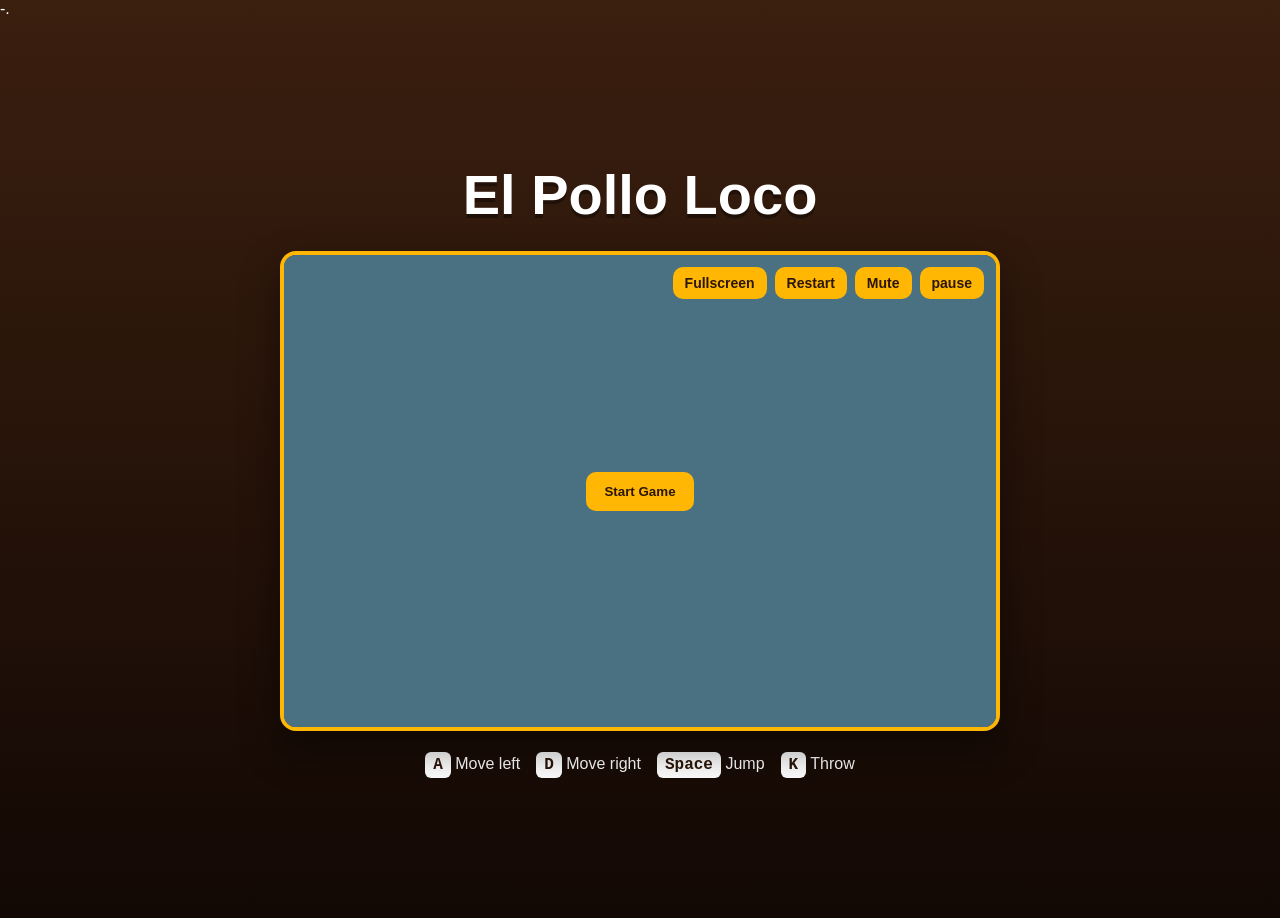
==== EL-Pollo-Loco/index.html @ 93516960 "Implement coins, bottles and collision detection" ====
<!DOCTYPE html>
<html lang="en" translate="no">

<head>
    <meta charset="UTF-8">
    <meta name="viewport" content="width=device-width, initial-scale=1.0">
    <title>AI Pollo Loco</title>
    <link rel="stylesheet" href="./css/style.css">
    <script src="./js/classes/drawable-object.class.js" defer></script>
    <script src="./js/classes/moveable-object.class.js" defer></script>

    <script src="./js/classes/status-bar.class.js" defer></script>
    <script src="./js/classes/background-object.class.js" defer></script>
    <script src="./js/classes/cloud.class.js" defer></script>

    <script src="./js/classes/character.class.js" defer></script>
    <script src="./js/classes/chicken.class.js" defer></script>
    <script src="./js/classes/baby-chicken.class.js" defer></script>
    <script src="./js/classes/endboss.class.js" defer></script>

    <script src="./js/classes/keyboard.class.js" defer></script>
    <script src="./js/classes/bottle.class.js" defer></script>
    <script src="./js/classes/coin.class.js" defer></script>
    <script src="./js/classes/level.class.js" defer></script>
    <script src="./js/levels/level1.js" defer></script>

    <script src="./js/classes/world.class.js" defer></script>
    <script src="./js/game.js" defer></script>
    <link rel="icon" href="./assets/img/img_pollo_locco/img/2_character_pepe/5_dead/D-51.png" type="image/png">
</head>

<body onload="init()">-.
    <main class="page">
        <h1 class="game-title">El Pollo Loco</h1>

        <section class="game-wrapper">
            <canvas id="canvas" width="720" height="480"></canvas>

            <section id="start-screen" class="screen">

                <button id="start-game-btn" type="button">Start Game</button>
            </section>

            <section id="end-screen" class="screen hidden">

                <h2>Game Over</h2>
            </section>

            <nav class="game-actions" aria-label="Game actions">
                <button id="fullscreen-btn" type="button">Fullscreen</button>
                <button id="restart-btn" type="button">Restart</button>
                <button id="mute-btn" type="button">Mute</button>
                <button id="pause-btn" type="button">pause</button>
            </nav>

            <section class="mobile-controls" aria-label="Mobile controls">
                <div class="mobile-control-group">
                    <button id="btn-left" type="button">Left</button>
                    <button id="btn-right" type="button">Right</button>
                </div>
                <div class="mobile-control-group">
                    <button id="btn-jump" type="button">Jump</button>
                    <button id="btn-throw" type="button">Throw</button>
                </div>
            </section>
        </section>

        <section class="controls-info">
            <span><kbd>A</kbd> Move left</span>
            <span><kbd>D</kbd> Move right</span>
            <span><kbd>Space</kbd> Jump</span>
            <span><kbd>K</kbd> Throw</span>
        </section>
    </main>
</body>

</html>
---- EL-Pollo-Loco/css/style.css ----
* {
    box-sizing: border-box;
    margin: 0;
    padding: 0;
}

body {
    min-height: 100vh;
    font-family: Arial, sans-serif;
    background: linear-gradient(180deg, #3b1f0f, #120804);
    color: #ffffff;
}

button {
    border: none;
    border-radius: 10px;
    padding: 12px 18px;
    background: #ffb703;
    color: #2b1608;
    font-weight: 700;
    cursor: pointer;
}

button:hover {
    filter: brightness(1.08);
}

.page {
    min-height: 100vh;
    display: flex;
    flex-direction: column;
    justify-content: center;
    align-items: center;
    gap: 24px;
    padding: 24px;
}

.game-title {
    font-size: clamp(32px, 6vw, 56px);
    text-align: center;
    text-shadow: 0 4px 0 rgba(0, 0, 0, 0.35);
}

.game-wrapper {
    position: relative;
    width: 720px;
    max-width: 100%;
    aspect-ratio: 3 / 2;
    background: #000000;
    border: 4px solid #ffb703;
    border-radius: 16px;
    overflow: hidden;
    box-shadow: 0 18px 40px rgba(0, 0, 0, 0.45);
}

canvas {
    width: 100%;
    height: 100%;
    display: block;
    background: #87ceeb;
}

.screen {
    position: absolute;
    inset: 0;
    display: flex;
    justify-content: center;
    align-items: center;
    background: rgba(0, 0, 0, 0.45);
}

.hidden {
    display: none;
}

.game-actions {
    position: absolute;
    top: 12px;
    right: 12px;
    display: flex;
    gap: 8px;
}

.game-actions button {
    padding: 8px 12px;
    font-size: 14px;
}

.mobile-controls {
    position: absolute;
    left: 16px;
    right: 16px;
    bottom: 16px;
    display: none;
    justify-content: space-between;
    pointer-events: none;
}

.mobile-control-group {
    display: flex;
    gap: 12px;
    pointer-events: auto;
}

.controls-info {
    display: flex;
    flex-wrap: wrap;
    justify-content: center;
    gap: 16px;
    font-size: 16px;
}

kbd {
    padding: 4px 8px;
    border-radius: 6px;
    background: #ffffff;
    color: #2b1608;
    font-weight: 700;
}

@media (max-width: 760px) {
    .page {
        padding: 12px;
        gap: 16px;
    }

    .game-actions {
        top: 8px;
        right: 8px;
    }

    .game-actions button {
        padding: 7px 9px;
        font-size: 12px;
    }

    .mobile-controls {
        display: flex;
    }

    .controls-info {
        font-size: 14px;
    }
}
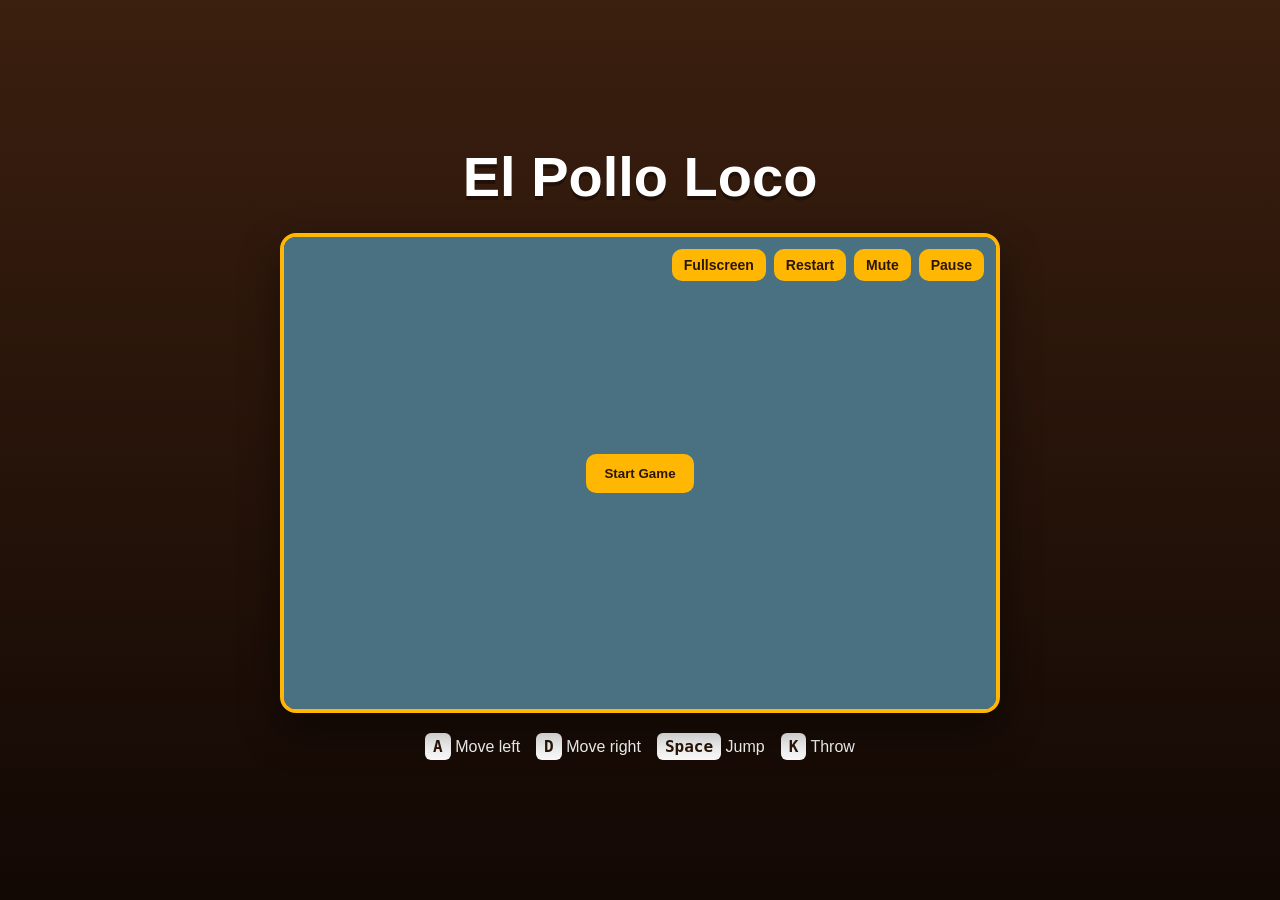
==== commit e89de0be: "Refactor gameplay systems improve camera enemy AI status bars and gameplay" ====
--- a/EL-Pollo-Loco/index.html
+++ b/EL-Pollo-Loco/index.html
@@ -10,6 +10,9 @@
     <script src="./js/classes/moveable-object.class.js" defer></script>
 
     <script src="./js/classes/status-bar.class.js" defer></script>
+    <script src="./js/classes/coin-status-bar.class.js" defer></script>
+    <script src="./js/classes/bottle-status-bar.class.js" defer></script>
+    <script src="./js/classes/endboss-status-bar.class.js" defer></script>
     <script src="./js/classes/background-object.class.js" defer></script>
     <script src="./js/classes/cloud.class.js" defer></script>
 
@@ -19,6 +22,7 @@
     <script src="./js/classes/endboss.class.js" defer></script>
 
     <script src="./js/classes/keyboard.class.js" defer></script>
+    <script src="./js/classes/throwable-object.class.js" defer></script>
     <script src="./js/classes/bottle.class.js" defer></script>
     <script src="./js/classes/coin.class.js" defer></script>
     <script src="./js/classes/level.class.js" defer></script>
@@ -29,28 +33,38 @@
     <link rel="icon" href="./assets/img/img_pollo_locco/img/2_character_pepe/5_dead/D-51.png" type="image/png">
 </head>
 
-<body onload="init()">-.
+<body onload="init()">
     <main class="page">
         <h1 class="game-title">El Pollo Loco</h1>
 
         <section class="game-wrapper">
             <canvas id="canvas" width="720" height="480"></canvas>
 
-            <section id="start-screen" class="screen">
-
-                <button id="start-game-btn" type="button">Start Game</button>
+            <section id="start-screen" class="screen start-screen">
+                <div class="screen-content">
+                    <button id="start-game-btn" type="button">Start Game</button>
+                </div>
             </section>
 
             <section id="end-screen" class="screen hidden">
+                <div class="screen-content">
+                    <h2 id="end-screen-title">Game Over</h2>
+                    <button type="button" onclick="restartGame()">Back to Start</button>
+                </div>
+            </section>
 
-                <h2>Game Over</h2>
+            <section id="pause-overlay" class="screen pause-overlay hidden">
+                <div class="screen-content">
+                    <h2>Paused</h2>
+                    <button type="button" onclick="togglePause()">Resume</button>
+                </div>
             </section>
 
             <nav class="game-actions" aria-label="Game actions">
                 <button id="fullscreen-btn" type="button">Fullscreen</button>
                 <button id="restart-btn" type="button">Restart</button>
                 <button id="mute-btn" type="button">Mute</button>
-                <button id="pause-btn" type="button">pause</button>
+                <button id="pause-btn" type="button">Pause</button>
             </nav>
 
             <section class="mobile-controls" aria-label="Mobile controls">
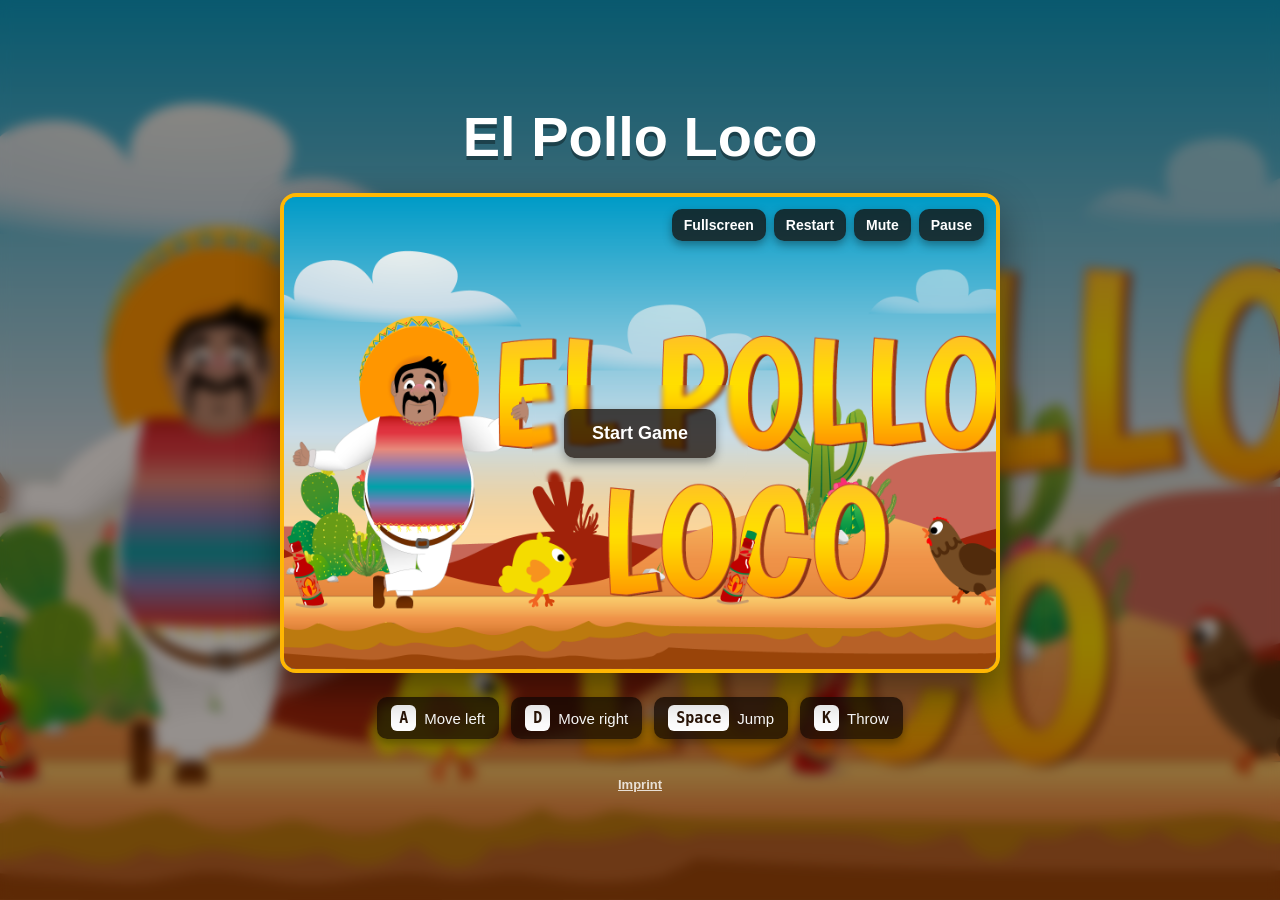
==== commit 1667276f: "Fix missing media query wrapper hiding controls-info globally" ====
--- a/EL-Pollo-Loco/index.html
+++ b/EL-Pollo-Loco/index.html
@@ -85,7 +85,26 @@
             <span><kbd>Space</kbd> Jump</span>
             <span><kbd>K</kbd> Throw</span>
         </section>
+
+        <button id="imprint-btn" type="button" class="imprint-link" onclick="openImprint()">Imprint</button>
     </main>
+
+    <div id="rotate-overlay" class="rotate-overlay">
+        <div class="rotate-content">
+            <div class="rotate-icon">📱</div>
+            <p>Please rotate your device to landscape mode to play.</p>
+        </div>
+    </div>
+
+    <section id="imprint-modal" class="screen hidden">
+        <div class="screen-content imprint-content">
+            <h2>Imprint</h2>
+            <p><strong>Michael Zünd</strong><br>
+            Developer Academy Project – El Pollo Loco<br>
+            Contact: michi.zuend99@hotmail.com</p>
+            <button type="button" onclick="closeImprint()">Close</button>
+        </div>
+    </section>
 </body>
 
 </html>
--- a/EL-Pollo-Loco/css/style.css
+++ b/EL-Pollo-Loco/css/style.css
@@ -7,16 +7,29 @@
 body {
     min-height: 100vh;
     font-family: Arial, sans-serif;
-    background: linear-gradient(180deg, #3b1f0f, #120804);
-    color: #ffffff;
+    background-image: url("../assets/img/img_pollo_locco/img/9_intro_outro_screens/start/startscreen_1.png");
+    background-size: cover;
+    background-position: center;
+    background-attachment: fixed;
+    color: #ffffff;
+    position: relative;
+}
+
+body::before {
+    content: "";
+    position: fixed;
+    inset: 0;
+    backdrop-filter: blur(6px);
+    background: rgba(20, 10, 4, 0.45);
+    z-index: -1;
 }
 
 button {
     border: none;
     border-radius: 10px;
     padding: 12px 18px;
-    background: #ffb703;
-    color: #2b1608;
+    background: rgba(20, 10, 4, 0.45);
+    color: #ffffff;
     font-weight: 700;
     cursor: pointer;
 }
@@ -67,6 +80,48 @@
     justify-content: center;
     align-items: center;
     background: rgba(0, 0, 0, 0.45);
+    background-size: cover;
+    background-position: center;
+}
+
+.start-screen {
+    background-image: url("../assets/img/img_pollo_locco/img/9_intro_outro_screens/start/startscreen_1.png");
+    background-color: #000000;
+    background-position: center;
+    background-size: cover;
+}
+
+.start-screen .screen-content {
+
+    border-radius: 16px;
+    padding: 24px 32px;
+    backdrop-filter: blur(2px);
+}
+
+#end-screen.lost {
+    background-image: linear-gradient(rgba(0, 0, 0, 0.15), rgba(0, 0, 0, 0.15)),
+        url("../assets/img/img_pollo_locco/img/You won, you lost/Game Over.png");
+    background-color: #1a0d05;
+    background-position: center;
+    background-size: contain;
+    background-repeat: no-repeat;
+}
+
+#end-screen.won {
+    background-image: linear-gradient(rgba(0, 0, 0, 0.1), rgba(0, 0, 0, 0.1)),
+        url("../assets/img/img_pollo_locco/img/You won, you lost/You Win A.png");
+    background-color: #1a0d05;
+    background-position: center;
+    background-size: contain;
+    background-repeat: no-repeat;
+}
+
+#end-screen-title {
+    display: none;
+}
+
+.screen-content button {
+    box-shadow: 0 6px 14px rgba(0, 0, 0, 0.4);
 }
 
 .hidden {
@@ -79,6 +134,7 @@
     right: 12px;
     display: flex;
     gap: 8px;
+    z-index: 20;
 }
 
 .game-actions button {
@@ -94,6 +150,7 @@
     display: none;
     justify-content: space-between;
     pointer-events: none;
+    z-index: 20;
 }
 
 .mobile-control-group {
@@ -106,8 +163,18 @@
     display: flex;
     flex-wrap: wrap;
     justify-content: center;
-    gap: 16px;
-    font-size: 16px;
+    gap: 12px;
+    font-size: 15px;
+}
+
+.controls-info span {
+    display: flex;
+    align-items: center;
+    gap: 8px;
+    background: rgba(20, 10, 4, 0.75);
+    border-radius: 10px;
+    padding: 8px 14px;
+    box-shadow: 0 4px 10px rgba(0, 0, 0, 0.35);
 }
 
 kbd {
@@ -118,27 +185,256 @@
     font-weight: 700;
 }
 
+.game-actions button {
+    padding: 8px 12px;
+    font-size: 14px;
+    background: rgba(20, 10, 4, 0.75);
+    color: #ffffff;
+    border-radius: 10px;
+    box-shadow: 0 4px 10px rgba(0, 0, 0, 0.35);
+}
+
+.game-actions button:hover {
+    background: rgba(40, 22, 10, 0.85);
+    filter: none;
+}
+
+#start-game-btn {
+    background: rgba(20, 10, 4, 0.75);
+    color: #ffffff;
+    border-radius: 10px;
+    box-shadow: 0 4px 10px rgba(0, 0, 0, 0.35);
+    padding: 14px 28px;
+    font-size: 18px;
+}
+
+#start-game-btn:hover {
+    background: rgba(40, 22, 10, 0.85);
+    filter: none;
+}
+
 @media (max-width: 760px) {
     .page {
-        padding: 12px;
-        gap: 16px;
+        padding: 8px;
+        gap: 10px;
+        justify-content: flex-start;
+    }
+
+    .game-title {
+        font-size: clamp(22px, 6vw, 32px);
+    }
+
+    .game-wrapper {
+        width: 100%;
+        border-width: 2px;
+        border-radius: 10px;
     }
 
     .game-actions {
-        top: 8px;
+        top: 6px;
+        right: 6px;
+        gap: 6px;
+    }
+
+    .game-actions button {
+        padding: 6px 8px;
+        font-size: 11px;
+    }
+
+    .mobile-controls {
+        display: none;
+        left: 8px;
         right: 8px;
-    }
-
-    .game-actions button {
-        padding: 7px 9px;
-        font-size: 12px;
-    }
-
+        bottom: 8px;
+    }
+
+    .mobile-control-group button {
+        padding: 14px 18px;
+        font-size: 14px;
+        opacity: 0.85;
+    }
+
+    .controls-info {
+        display: none;
+    }
+
+    #end-screen-title {
+        display: none;
+    }
+}
+
+@media (max-width: 480px) {
+    .game-wrapper {
+        aspect-ratio: 4 / 3;
+    }
+
+    .mobile-control-group button {
+        padding: 12px 14px;
+        font-size: 13px;
+    }
+}
+
+.page:fullscreen {
+    width: 100vw;
+    height: 100vh;
+    justify-content: center;
+    align-items: center;
+    background-image: url("../assets/img/img_pollo_locco/img/9_intro_outro_screens/start/startscreen_1.png");
+    background-size: cover;
+    background-position: center;
+}
+
+.page:fullscreen::before {
+    content: "";
+    position: fixed;
+    inset: 0;
+    backdrop-filter: blur(6px);
+    background: rgba(20, 10, 4, 0.45);
+    z-index: -1;
+}
+
+.page:fullscreen .game-title {
+    display: block;
+    position: absolute;
+    top: 24px;
+    left: 50%;
+    transform: translateX(-50%);
+    font-size: clamp(28px, 4vw, 44px);
+    font-weight: 400;
+    text-shadow: 0 2px 8px rgba(0, 0, 0, 0.6);
+}
+
+.page:fullscreen .controls-info {
+    display: flex;
+    position: absolute;
+    bottom: 20px;
+    left: 50%;
+    transform: translateX(-50%);
+}
+
+.page:fullscreen .game-wrapper {
+    width: auto;
+    height: 82vh;
+    max-width: 92vw;
+    aspect-ratio: 3 / 2;
+}
+
+.page:-webkit-full-screen {
+    width: 100vw;
+    height: 100vh;
+    justify-content: center;
+    align-items: center;
+    background-image: url("../assets/img/img_pollo_locco/img/9_intro_outro_screens/start/startscreen_1.png");
+    background-size: cover;
+    background-position: center;
+}
+
+.page:-webkit-full-screen .game-wrapper {
+    width: auto;
+    height: 82vh;
+    max-width: 92vw;
+    aspect-ratio: 3 / 2;
+}
+
+@media (orientation: landscape) and (max-height: 480px) {
+    .page {
+        padding: 4px;
+        gap: 4px;
+    }
+
+    .game-title {
+        font-size: 18px;
+    }
+
+    .game-wrapper {
+        max-height: 92vh;
+        width: auto;
+        height: 92vh;
+        aspect-ratio: 3 / 2;
+    }
+
+    .controls-info {
+        display: none;
+    }
+}
+
+/* --- Rotate-Device-Overlay --- */
+
+.rotate-overlay {
+    display: none;
+    position: fixed;
+    inset: 0;
+    z-index: 1000;
+    background: #120804;
+    color: #ffffff;
+    justify-content: center;
+    align-items: center;
+    text-align: center;
+}
+
+.rotate-content {
+    padding: 24px;
+}
+
+.rotate-icon {
+    font-size: 48px;
+    display: inline-block;
+    animation: rotate-hint 1.6s ease-in-out infinite;
+    margin-bottom: 12px;
+}
+
+@keyframes rotate-hint {
+    0%, 100% { transform: rotate(0deg); }
+    50% { transform: rotate(90deg); }
+}
+
+@media (max-width: 900px) and (orientation: portrait) {
+    .rotate-overlay {
+        display: flex;
+    }
+}
+
+/* --- Impressum --- */
+
+.imprint-link {
+    margin-top: 10px;
+    background: transparent;
+    color: #ffffff;
+    text-decoration: underline;
+    font-size: 13px;
+    padding: 4px 8px;
+    opacity: 0.8;
+}
+
+.imprint-link:hover {
+    opacity: 1;
+    background: transparent;
+}
+
+.imprint-content {
+    max-width: 420px;
+    text-align: left;
+    line-height: 1.6;
+}
+
+.page:fullscreen .imprint-link,
+.page:-webkit-full-screen .imprint-link {
+    display: block;
+    position: absolute;
+    bottom: 20px;
+    right: 24px;
+}
+
+/* --- Fullscreen-Button aktiver Zustand --- */
+
+#fullscreen-btn.active {
+    background: rgba(34, 139, 34, 0.85);
+}
+
+/* --- Mobile-Controls nur bei echten Touch-Geräten mit schmalem Screen --- */
+
+@media (max-width: 760px) and (pointer: coarse) {
     .mobile-controls {
         display: flex;
     }
-
-    .controls-info {
-        font-size: 14px;
-    }
-}
+}
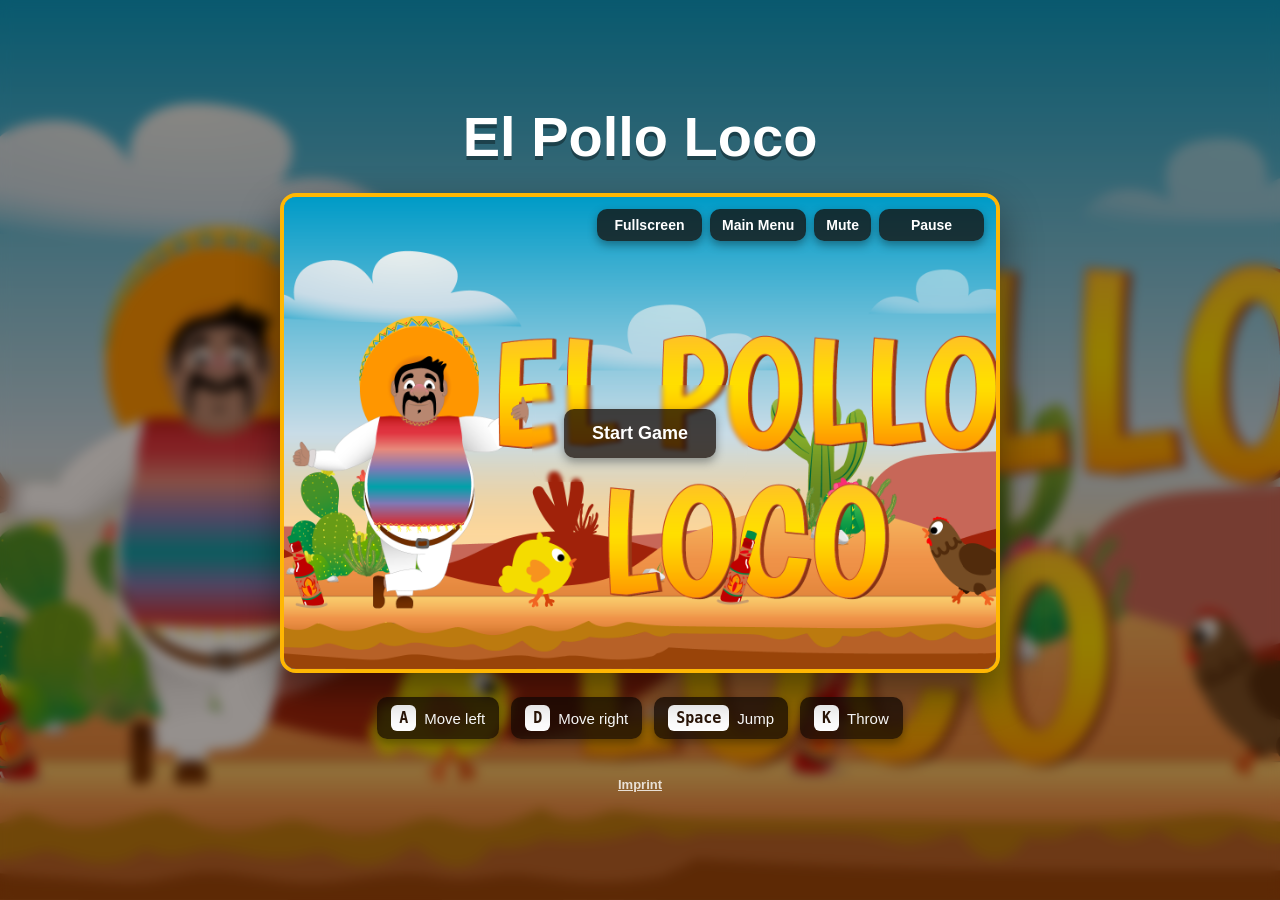
==== commit bea400ca: "Add JSDoc documentation, sound effects, fix collision boxes and UI bugs" ====
--- a/EL-Pollo-Loco/index.html
+++ b/EL-Pollo-Loco/index.html
@@ -8,6 +8,7 @@
     <link rel="stylesheet" href="./css/style.css">
     <script src="./js/classes/drawable-object.class.js" defer></script>
     <script src="./js/classes/moveable-object.class.js" defer></script>
+    <script src="./js/classes/sound-manager.class.js" defer></script>
 
     <script src="./js/classes/status-bar.class.js" defer></script>
     <script src="./js/classes/coin-status-bar.class.js" defer></script>
@@ -62,7 +63,7 @@
 
             <nav class="game-actions" aria-label="Game actions">
                 <button id="fullscreen-btn" type="button">Fullscreen</button>
-                <button id="restart-btn" type="button">Restart</button>
+                <button id="restart-btn" type="button">Main Menu</button>
                 <button id="mute-btn" type="button">Mute</button>
                 <button id="pause-btn" type="button">Pause</button>
             </nav>
--- a/EL-Pollo-Loco/css/style.css
+++ b/EL-Pollo-Loco/css/style.css
@@ -4,8 +4,14 @@
     padding: 0;
 }
 
+html {
+    overflow-x: hidden;
+}
+
 body {
     min-height: 100vh;
+    min-height: 100dvh;
+    overflow-x: hidden;
     font-family: Arial, sans-serif;
     background-image: url("../assets/img/img_pollo_locco/img/9_intro_outro_screens/start/startscreen_1.png");
     background-size: cover;
@@ -194,6 +200,12 @@
     box-shadow: 0 4px 10px rgba(0, 0, 0, 0.35);
 }
 
+#pause-btn,
+#fullscreen-btn {
+    min-width: 105px;
+    text-align: center;
+}
+
 .game-actions button:hover {
     background: rgba(40, 22, 10, 0.85);
     filter: none;
@@ -433,8 +445,16 @@
 
 /* --- Mobile-Controls nur bei echten Touch-Geräten mit schmalem Screen --- */
 
-@media (max-width: 760px) and (pointer: coarse) {
+@media (pointer: coarse) {
     .mobile-controls {
         display: flex;
     }
+}
+
+/* --- Tastatur-Hinweise auf Touch-Geräten ausblenden (auch im Fullscreen) --- */
+
+@media (pointer: coarse) {
+    .controls-info {
+        display: none !important;
+    }
 }
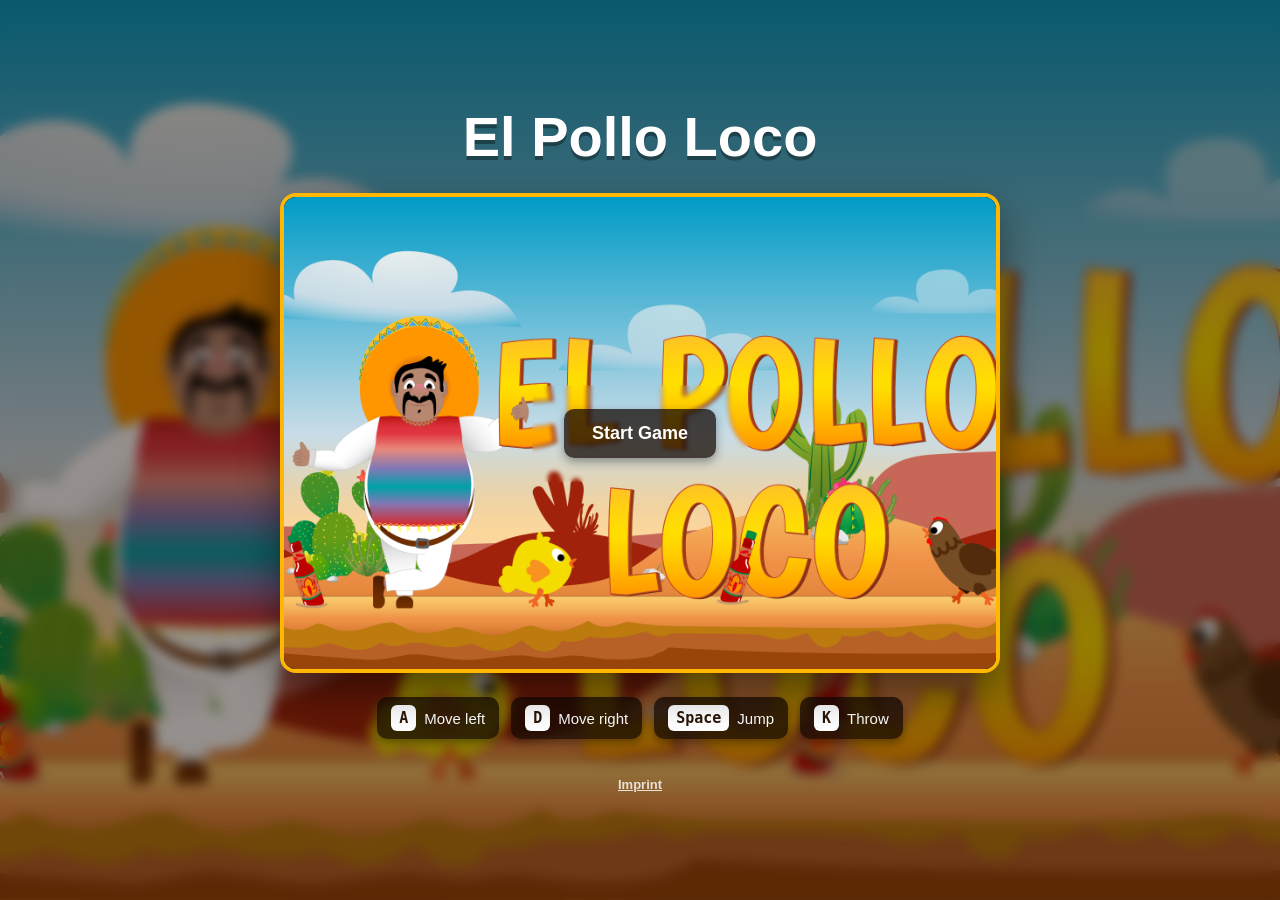
==== commit a17f72f9: "Improve UI, mobile support and code quality" ====
--- a/EL-Pollo-Loco/index.html
+++ b/EL-Pollo-Loco/index.html
@@ -4,7 +4,7 @@
 <head>
     <meta charset="UTF-8">
     <meta name="viewport" content="width=device-width, initial-scale=1.0">
-    <title>AI Pollo Loco</title>
+    <title>El Pollo Loco</title>
     <link rel="stylesheet" href="./css/style.css">
     <script src="./js/classes/drawable-object.class.js" defer></script>
     <script src="./js/classes/moveable-object.class.js" defer></script>
@@ -61,14 +61,14 @@
                 </div>
             </section>
 
-            <nav class="game-actions" aria-label="Game actions">
+            <nav class="game-actions hidden" aria-label="Game actions">
                 <button id="fullscreen-btn" type="button">Fullscreen</button>
                 <button id="restart-btn" type="button">Main Menu</button>
                 <button id="mute-btn" type="button">Mute</button>
                 <button id="pause-btn" type="button">Pause</button>
             </nav>
 
-            <section class="mobile-controls" aria-label="Mobile controls">
+            <section class="mobile-controls hidden" aria-label="Mobile controls">
                 <div class="mobile-control-group">
                     <button id="btn-left" type="button">Left</button>
                     <button id="btn-right" type="button">Right</button>
--- a/EL-Pollo-Loco/css/style.css
+++ b/EL-Pollo-Loco/css/style.css
@@ -457,4 +457,140 @@
     .controls-info {
         display: none !important;
     }
-}+}
+/* --- Mobile/Tablet landscape: spielfertig ohne Scrollen oder Verzerrung --- */
+@media (pointer: coarse) and (orientation: landscape) {
+    html,
+    body {
+        width: 100%;
+        height: 100%;
+        height: 100dvh;
+        overflow: hidden;
+        overscroll-behavior: none;
+    }
+
+    .page {
+        width: 100vw;
+        height: 100vh;
+        height: 100dvh;
+        min-height: 0;
+        padding: 0;
+        gap: 0;
+        justify-content: center;
+        overflow: hidden;
+    }
+
+    .game-title,
+    .controls-info,
+    .imprint-link {
+        display: none;
+    }
+
+    .game-wrapper {
+        width: min(100vw, 150dvh);
+        height: min(100dvh, 66.6667vw);
+        max-width: 100vw;
+        max-height: 100dvh;
+        aspect-ratio: 3 / 2;
+        border-width: 0;
+        border-radius: 0;
+    }
+
+    .game-actions {
+        top: max(8px, env(safe-area-inset-top));
+        right: max(8px, env(safe-area-inset-right));
+    }
+
+    #fullscreen-btn {
+        display: none;
+    }
+
+    .mobile-controls {
+        left: max(12px, env(safe-area-inset-left));
+        right: max(12px, env(safe-area-inset-right));
+        bottom: max(12px, env(safe-area-inset-bottom));
+        align-items: flex-end;
+    }
+
+    .mobile-control-group {
+        gap: 10px;
+    }
+
+    .mobile-control-group button {
+        min-width: 64px;
+        min-height: 54px;
+        padding: 10px 14px;
+        font-size: 13px;
+        touch-action: none;
+        user-select: none;
+        -webkit-user-select: none;
+    }
+}
+
+@media (pointer: coarse) and (orientation: landscape) and (max-height: 500px) {
+    .game-actions button {
+        padding: 6px 8px;
+        font-size: 11px;
+    }
+
+    .mobile-control-group button {
+        min-width: 58px;
+        min-height: 48px;
+        padding: 8px 10px;
+        font-size: 12px;
+    }
+}
+
+/* Utility state must override every responsive display rule. */
+.hidden {
+    display: none !important;
+}
+
+/* Stable action widths prevent layout shifts when labels change. */
+.game-actions button {
+    min-width: 92px;
+    white-space: nowrap;
+}
+
+#fullscreen-btn {
+    min-width: 122px;
+}
+
+#pause-btn {
+    min-width: 82px;
+}
+
+#mute-btn {
+    min-width: 84px;
+}
+
+/* Improves modal contrast over the game artwork. */
+#imprint-modal {
+    background: rgba(0, 0, 0, 0.82);
+}
+
+.imprint-content {
+    padding: 28px;
+    border-radius: 16px;
+    background: rgba(20, 10, 4, 0.96);
+}
+
+/* Keep the canvas at its native 3:2 ratio on every screen size. */
+@media (max-width: 480px) {
+    .game-wrapper {
+        aspect-ratio: 3 / 2;
+    }
+}
+
+@media (pointer: coarse) and (orientation: landscape) {
+    .game-wrapper {
+        width: min(100vw, 150dvh);
+        height: min(100dvh, 66.6667vw);
+    }
+
+    .mobile-controls {
+        left: max(8px, env(safe-area-inset-left));
+        right: max(8px, env(safe-area-inset-right));
+        bottom: max(8px, env(safe-area-inset-bottom));
+    }
+}
